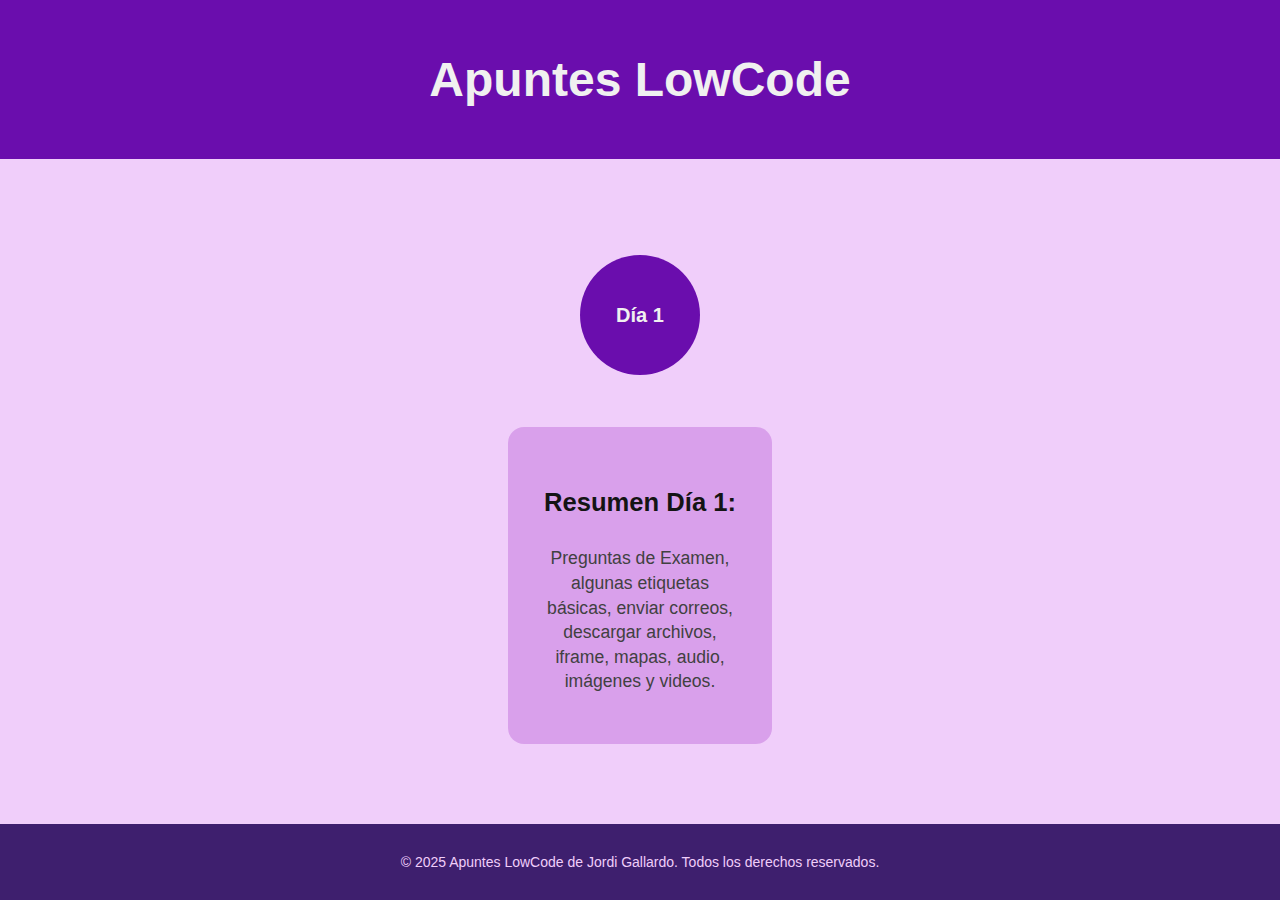
==== index.html @ 201247cd "Frist Commit de Apuntes LowCode" ====
<!DOCTYPE html>
<html lang="es">
<head>
    <meta charset="UTF-8">
    <meta name="viewport" content="width=device-width, initial-scale=1.0">
    <title>Apuntes</title>
    <link rel="stylesheet" href="styles.css">
</head>
<body>
    <header>
        <h1>Apuntes LowCode</h1>
    </header>
    <main>
        <section class="circles-container">
            <div class="circle-item">
                <a href="primerdia.html" class="circle">Día 1</a>
                <div class="circle-description">
                    <h3>Resumen Día 1:</h3>
                    <p>Preguntas de Examen, algunas etiquetas básicas, enviar correos, descargar archivos, iframe, mapas, audio, imágenes y videos.</p>
                </div>
            </div>
        </section>
    </main>
    <footer>
        <p>&copy; 2025 Apuntes LowCode de Jordi Gallardo. Todos los derechos reservados.</p>
    </footer>
</body>
</html>
---- styles.css ----
:root {
    --primary-color: #6a0dad;
    --secondary-color: #d9a0eb;
    --text-color-light: rgb(240, 240, 240);
    --text-color-dark: #555;
    --hover-color: #5a0099;
    --footer-bg: #3e1f6e;
    --footer-text-color: #f0cefa;
}

body {
    font-family: Arial, sans-serif;
    text-align: center;
    background-color: #f0cefa;
    margin: 0;
    padding: 0;
    display: flex;
    flex-direction: column;
    min-height: 100vh; /* Garantiza que el cuerpo ocupe toda la altura de la ventana */
}

header {
    background-color: var(--primary-color);
    color: var(--text-color-light);
    padding: 20px;
    font-size: 24px;
}

main {
    flex: 1; /* Esto asegura que el contenido ocupe el espacio restante */
}

.circles-container {
    display: flex;
    justify-content: center;
    gap: 20rem;
    margin-top: 6rem;
    flex-wrap: wrap;
}

.circle {
    width: 120px;
    height: 120px;
    background-color: var(--primary-color);
    color: var(--text-color-light);
    display: flex;
    align-items: center;
    justify-content: center;
    border-radius: 50%;
    text-decoration: none;
    font-size: 20px;
    font-weight: bold;
    transition: transform 0.3s, background-color 0.3s;
    margin-bottom: 20px;
}

.circle:hover {
    transform: scale(1.1);
    background-color: var(--hover-color);
}

.circle-item {
    text-align: center;
    display: flex;
    flex-direction: column;
    align-items: center;
}

.circle-description {
    font-size: 16px;
    color: var(--text-color-dark);
    background-color: var(--secondary-color);
    margin: 2rem 0rem;
    padding: 2rem;
    line-height: 1.4;
    border-radius: 1rem;
    max-width: 200px;
    width: 100%;
    word-wrap: break-word;
}

.circle-description h3 {
    font-size: 1.6rem;
    color: #141414;
}

.circle-description p {
    font-size: 1.1rem;
    color: #414141;
}

/* Footer styles */
footer {
    background-color: var(--footer-bg);
    color: var(--footer-text-color);
    padding: 1rem;
    text-align: center;
    font-size: 14px;
}
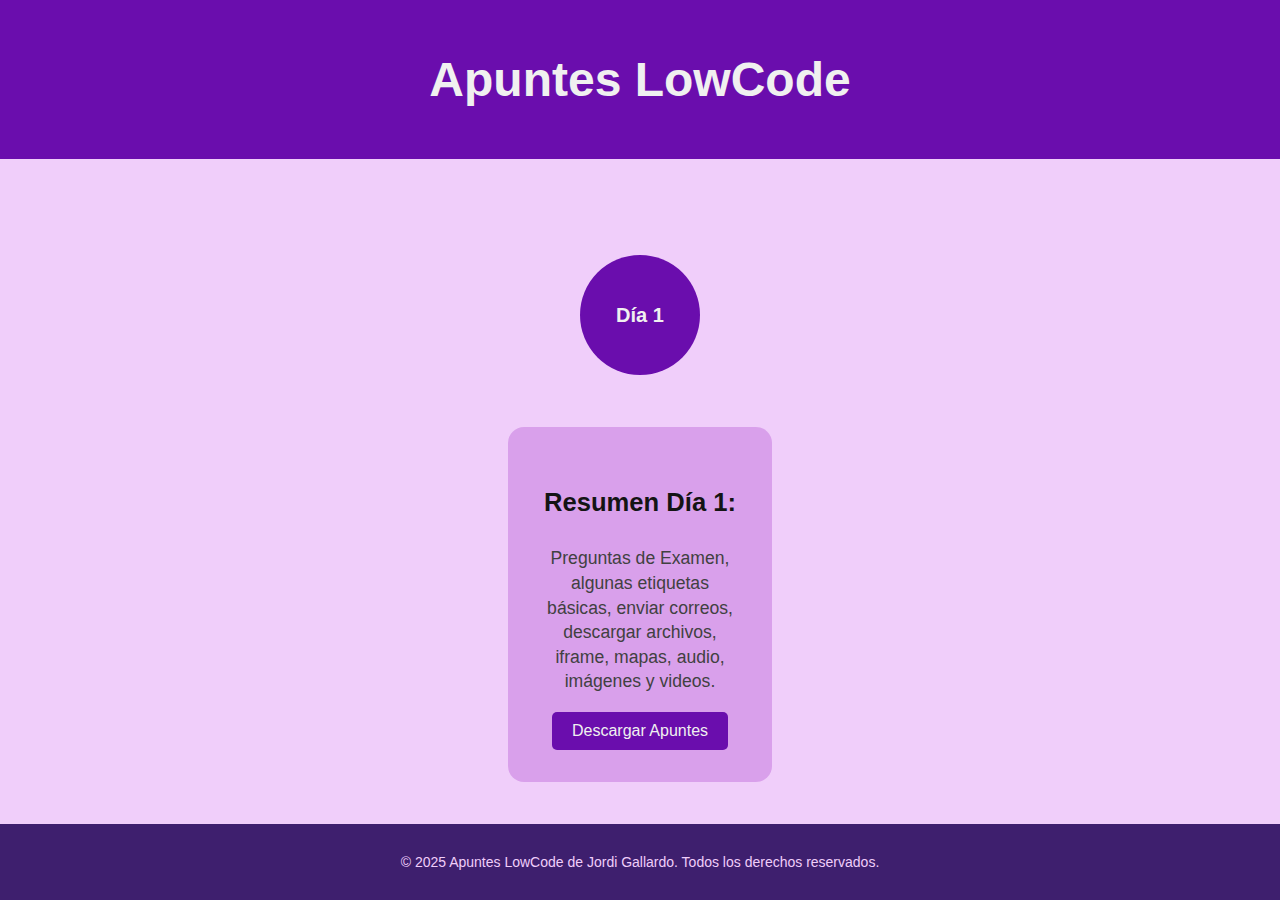
==== commit 900f5cc0: "Boton descarga Apuntes" ====
--- a/index.html
+++ b/index.html
@@ -17,6 +17,9 @@
                 <div class="circle-description">
                     <h3>Resumen Día 1:</h3>
                     <p>Preguntas de Examen, algunas etiquetas básicas, enviar correos, descargar archivos, iframe, mapas, audio, imágenes y videos.</p>
+                    <button>
+                         <a href="Documentos/Apuntes para el Examen IA Dia1.docx" download="">Descargar Apuntes</a>
+                    </button>
                 </div>
             </div>
         </section>
--- a/styles.css
+++ b/styles.css
@@ -89,6 +89,27 @@
     color: #414141;
 }
 
+button {
+    background-color: var(--primary-color);
+    color: var(--text-color-light);
+    border: none; /* Elimina el borde */
+    padding: 10px 20px; /* Añade algo de espacio alrededor del texto */
+    font-size: 16px; /* Tamaño de fuente */
+    cursor: pointer; /* Cambia el cursor para indicar que es clickeable */
+    border-radius: 5px; /* Bordes redondeados */
+    transition: background-color 0.6s, transform 0.6s; /* Suaviza la transición de color y escala */
+}
+
+button:hover {
+    background-color: var(--hover-color); /* Cambia de color al pasar por encima */
+    transform: scale(1.05); /* Hace que el botón crezca ligeramente */
+}
+
+a {
+    color: var(--text-color-light);
+    text-decoration: none; /* Quitar el subrayado del enlace del texto */
+}
+
 /* Footer styles */
 footer {
     background-color: var(--footer-bg);
